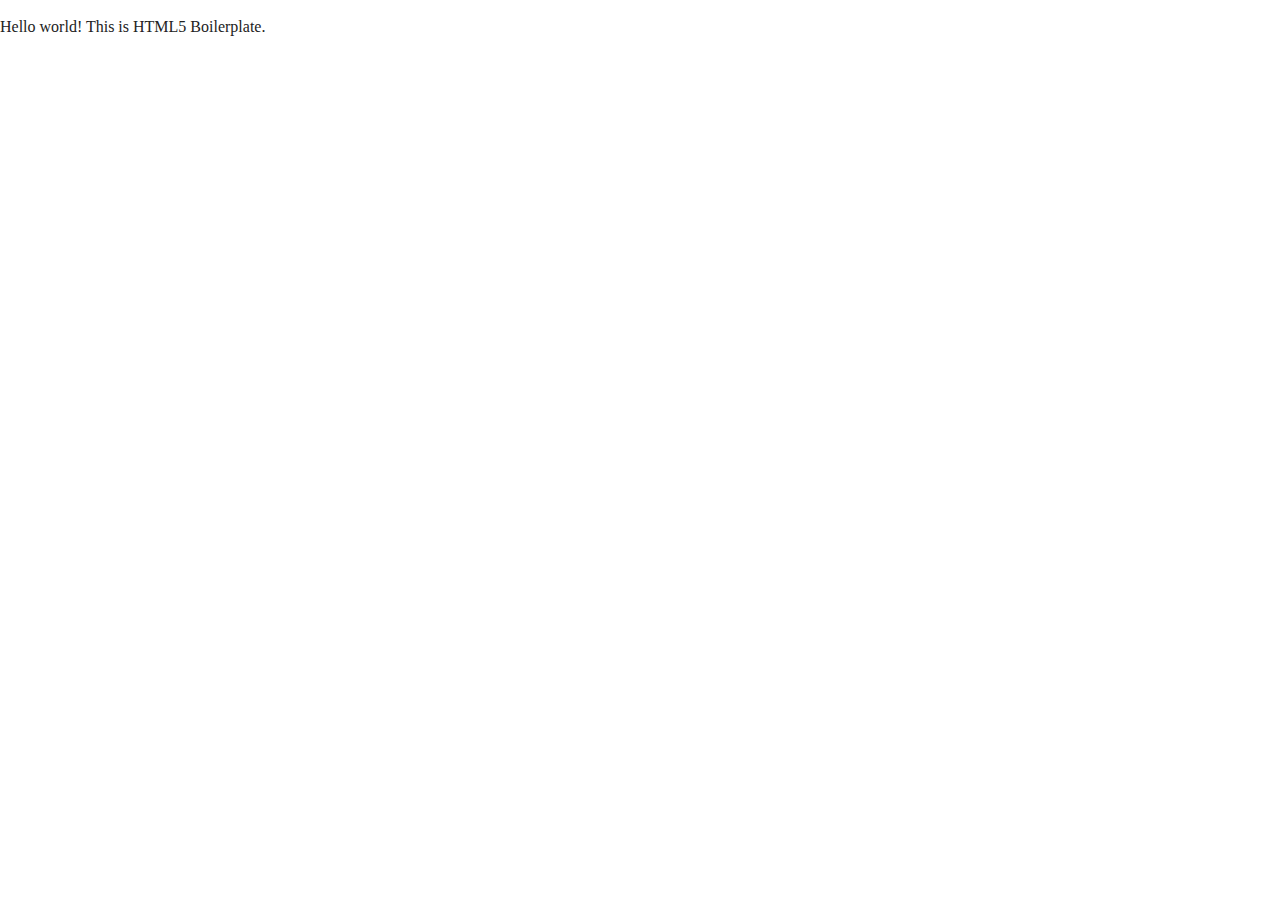
==== about/index.html @ c24a7134 "faq and about html" ====
<!doctype html>
<html class="no-js" lang="">

<head>
  <meta charset="utf-8">
  <meta http-equiv="x-ua-compatible" content="ie=edge">
  <title></title>
  <meta name="description" content="">
  <meta name="viewport" content="width=device-width, initial-scale=1, shrink-to-fit=no">

  <link rel="manifest" href="../site.webmanifest">
  <link rel="apple-touch-icon" href="../icon.png">
  <!-- Place favicon.ico in the root directory -->

  <link rel="stylesheet" href="../css/normalize.css">
  <link rel="stylesheet" href="../css/main.css">
</head>

<body>
  <!--[if lte IE 9]>
    <p class="browserupgrade">You are using an <strong>outdated</strong> browser. Please <a href="https://browsehappy.com/">upgrade your browser</a> to improve your experience and security.</p>
  <![endif]-->

  <!-- Add your site or application content here -->
  <p>Hello world! This is HTML5 Boilerplate.</p>
  <script src="../js/vendor/modernizr-3.6.0.min.js"></script>
  <script src="https://code.jquery.com/jquery-3.3.1.min.js" integrity="sha256-FgpCb/KJQlLNfOu91ta32o/NMZxltwRo8QtmkMRdAu8=" crossorigin="anonymous"></script>
  <script>window.jQuery || document.write('<script src="../js/vendor/jquery-3.3.1.min.js"><\/script>')</script>
  <script src="../js/plugins.js"></script>
  <script src="../js/main.js"></script>

  <!-- Google Analytics: change UA-XXXXX-Y to be your site's ID. -->
  <script>
    window.ga = function () { ga.q.push(arguments) }; ga.q = []; ga.l = +new Date;
    ga('create', 'UA-XXXXX-Y', 'auto'); ga('send', 'pageview')
  </script>
  <script src="https://www.google-analytics.com/analytics.js" async defer></script>
</body>

</html>
---- css/main.css ----
/*! HTML5 Boilerplate v6.1.0 | MIT License | https://html5boilerplate.com/ */

/*
 * What follows is the result of much research on cross-browser styling.
 * Credit left inline and big thanks to Nicolas Gallagher, Jonathan Neal,
 * Kroc Camen, and the H5BP dev community and team.
 */

/* ==========================================================================
   Base styles: opinionated defaults
   ========================================================================== */

html {
    color: #222;
    font-size: 1em;
    line-height: 1.4;
}

/*
 * Remove text-shadow in selection highlight:
 * https://twitter.com/miketaylr/status/12228805301
 *
 * Vendor-prefixed and regular ::selection selectors cannot be combined:
 * https://stackoverflow.com/a/16982510/7133471
 *
 * Customize the background color to match your design.
 */

::-moz-selection {
    background: #b3d4fc;
    text-shadow: none;
}

::selection {
    background: #b3d4fc;
    text-shadow: none;
}

/*
 * A better looking default horizontal rule
 */

hr {
    display: block;
    height: 1px;
    border: 0;
    border-top: 1px solid #ccc;
    margin: 1em 0;
    padding: 0;
}

/*
 * Remove the gap between audio, canvas, iframes,
 * images, videos and the bottom of their containers:
 * https://github.com/h5bp/html5-boilerplate/issues/440
 */

audio,
canvas,
iframe,
img,
svg,
video {
    vertical-align: middle;
}

/*
 * Remove default fieldset styles.
 */

fieldset {
    border: 0;
    margin: 0;
    padding: 0;
}

/*
 * Allow only vertical resizing of textareas.
 */

textarea {
    resize: vertical;
}

/* ==========================================================================
   Browser Upgrade Prompt
   ========================================================================== */

.browserupgrade {
    margin: 0.2em 0;
    background: #ccc;
    color: #000;
    padding: 0.2em 0;
}

/* ==========================================================================
   Author's custom styles
   ========================================================================== */

















/* ==========================================================================
   Helper classes
   ========================================================================== */

/*
 * Hide visually and from screen readers
 */

.hidden {
    display: none !important;
}

/*
 * Hide only visually, but have it available for screen readers:
 * https://snook.ca/archives/html_and_css/hiding-content-for-accessibility
 *
 * 1. For long content, line feeds are not interpreted as spaces and small width
 *    causes content to wrap 1 word per line:
 *    https://medium.com/@jessebeach/beware-smushed-off-screen-accessible-text-5952a4c2cbfe
 */

.visuallyhidden {
    border: 0;
    clip: rect(0 0 0 0);
    height: 1px;
    margin: -1px;
    overflow: hidden;
    padding: 0;
    position: absolute;
    width: 1px;
    white-space: nowrap; /* 1 */
}

/*
 * Extends the .visuallyhidden class to allow the element
 * to be focusable when navigated to via the keyboard:
 * https://www.drupal.org/node/897638
 */

.visuallyhidden.focusable:active,
.visuallyhidden.focusable:focus {
    clip: auto;
    height: auto;
    margin: 0;
    overflow: visible;
    position: static;
    width: auto;
    white-space: inherit;
}

/*
 * Hide visually and from screen readers, but maintain layout
 */

.invisible {
    visibility: hidden;
}

/*
 * Clearfix: contain floats
 *
 * For modern browsers
 * 1. The space content is one way to avoid an Opera bug when the
 *    `contenteditable` attribute is included anywhere else in the document.
 *    Otherwise it causes space to appear at the top and bottom of elements
 *    that receive the `clearfix` class.
 * 2. The use of `table` rather than `block` is only necessary if using
 *    `:before` to contain the top-margins of child elements.
 */

.clearfix:before,
.clearfix:after {
    content: " "; /* 1 */
    display: table; /* 2 */
}

.clearfix:after {
    clear: both;
}

/* ==========================================================================
   EXAMPLE Media Queries for Responsive Design.
   These examples override the primary ('mobile first') styles.
   Modify as content requires.
   ========================================================================== */

@media only screen and (min-width: 35em) {
    /* Style adjustments for viewports that meet the condition */
}

@media print,
       (-webkit-min-device-pixel-ratio: 1.25),
       (min-resolution: 1.25dppx),
       (min-resolution: 120dpi) {
    /* Style adjustments for high resolution devices */
}

/* ==========================================================================
   Print styles.
   Inlined to avoid the additional HTTP request:
   https://www.phpied.com/delay-loading-your-print-css/
   ========================================================================== */

@media print {
    *,
    *:before,
    *:after {
        background: transparent !important;
        color: #000 !important; /* Black prints faster */
        -webkit-box-shadow: none !important;
        box-shadow: none !important;
        text-shadow: none !important;
    }

    a,
    a:visited {
        text-decoration: underline;
    }

    a[href]:after {
        content: " (" attr(href) ")";
    }

    abbr[title]:after {
        content: " (" attr(title) ")";
    }

    /*
     * Don't show links that are fragment identifiers,
     * or use the `javascript:` pseudo protocol
     */

    a[href^="#"]:after,
    a[href^="javascript:"]:after {
        content: "";
    }

    pre {
        white-space: pre-wrap !important;
    }
    pre,
    blockquote {
        border: 1px solid #999;
        page-break-inside: avoid;
    }

    /*
     * Printing Tables:
     * http://css-discuss.incutio.com/wiki/Printing_Tables
     */

    thead {
        display: table-header-group;
    }

    tr,
    img {
        page-break-inside: avoid;
    }

    p,
    h2,
    h3 {
        orphans: 3;
        widows: 3;
    }

    h2,
    h3 {
        page-break-after: avoid;
    }
}
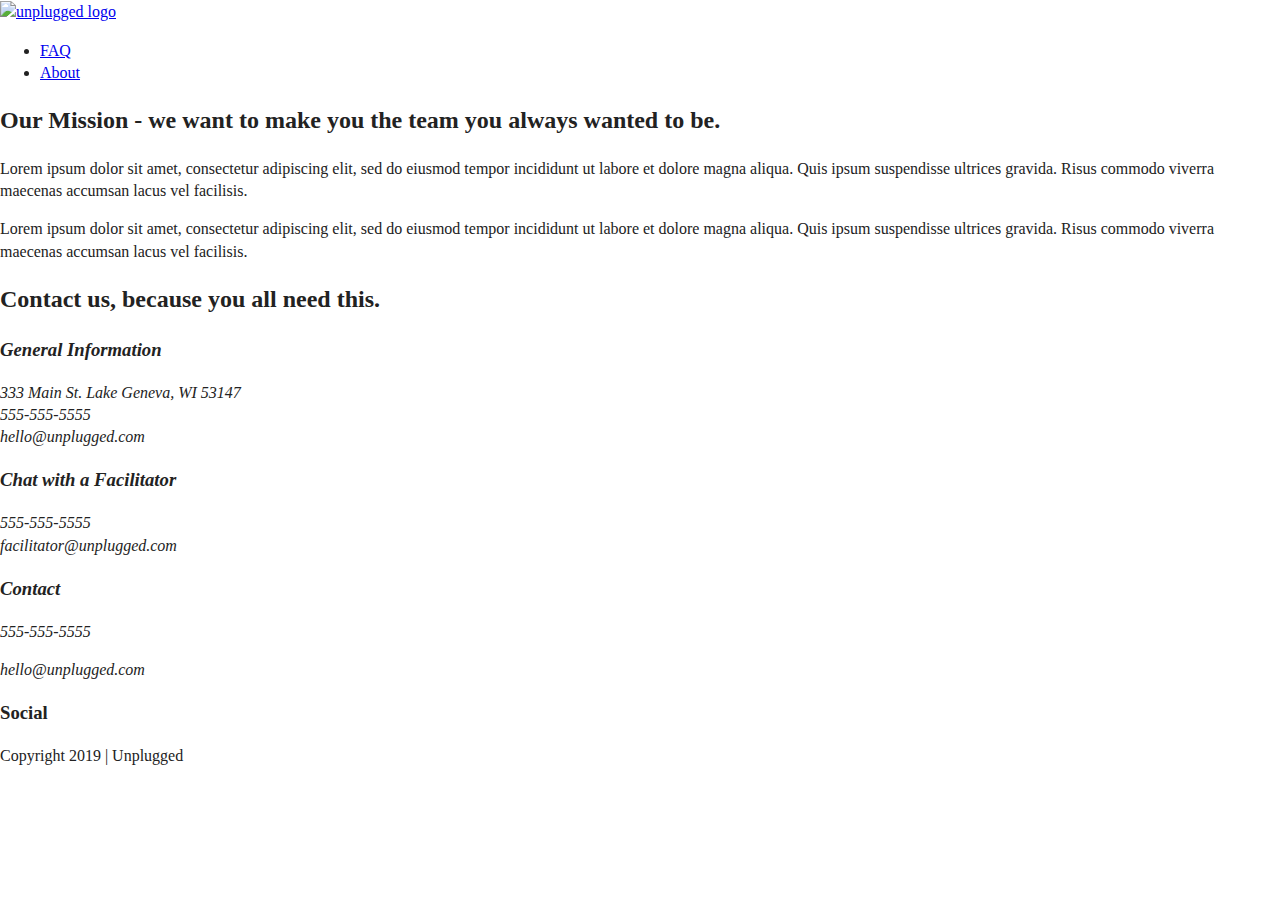
==== commit b5b81991: "html code" ====
--- a/about/index.html
+++ b/about/index.html
@@ -4,7 +4,7 @@
 <head>
   <meta charset="utf-8">
   <meta http-equiv="x-ua-compatible" content="ie=edge">
-  <title></title>
+  <title>About Us</title>
   <meta name="description" content="">
   <meta name="viewport" content="width=device-width, initial-scale=1, shrink-to-fit=no">
 
@@ -22,7 +22,87 @@
   <![endif]-->
 
   <!-- Add your site or application content here -->
-  <p>Hello world! This is HTML5 Boilerplate.</p>
+  <header>
+    <div class="content-wrapper">
+      <a href="#"><img src="" alt="unplugged logo"></a>
+      <div class="header-divider">
+      </div>
+      <nav>
+        <ul>
+        <li><a href="../faq/index.html" target="_blank">FAQ</a></li>
+        <li><a href="../about/index.html" target="_blank">About</a></li>
+      </ul>
+      </nav>
+    </div>
+  </header>
+
+  <main>
+    <section class="mission">
+      <div class="content-wrapper">
+        <div class="mission-content">
+          <h2>Our Mission - we want to make you the team you always wanted to be.</h2>
+          <p>
+            Lorem ipsum dolor sit amet, consectetur adipiscing elit, sed do eiusmod tempor incididunt ut labore et
+            dolore magna aliqua. Quis ipsum suspendisse ultrices gravida. Risus commodo viverra maecenas accumsan lacus
+            vel facilisis.
+          </p>
+          <p>
+            Lorem ipsum dolor sit amet, consectetur adipiscing elit, sed do eiusmod tempor incididunt ut labore et
+            dolore magna aliqua. Quis ipsum suspendisse ultrices gravida. Risus commodo viverra maecenas accumsan lacus
+            vel facilisis.
+          </p>
+        </div>
+      </div>
+    </section>
+
+    <section class="map">
+      <figure>
+      </figure>
+    </section>
+
+    <section class="contact-section">
+      <div class="content-wrapper">
+        <h2>Contact us, because you all need this.</h2>
+        <address class="contact-content">
+        <div>
+          <h3>General Information</h3>
+          <p>333 Main St. Lake Geneva, WI 53147 <br>
+            555-555-5555 <br>
+            hello@unplugged.com</p>
+        </div>
+        <div>
+          <h3>Chat with a Facilitator</h3>
+          <p>555-555-5555 <br>
+            facilitator@unplugged.com</p>
+        </div>
+      </address>
+      </div>
+    </section>
+
+  </main>
+
+  <footer>
+    <div class="content-wrapper">
+      <div class="footer-content">
+        <address class="contact">
+          <h3>Contact</h3>
+          <p>555-555-5555</p>
+          <p>hello@unplugged.com</p>
+        </address>
+        <div class="social">
+          <h3>Social</h3>
+          <div class="social-icons">
+            <p><a href="https://www.facebook.com" target="_blank"></a></p>
+            <p><a href="https://www.instagram.com" target="_blank"></a></p>
+            <p><a href="https://www.twitter.com" target="_blank"></a></p>
+          </div>
+        </div>
+      </div>
+    </div>
+    <div class="copyright">
+      <p>Copyright 2019 | Unplugged</p>
+    </div>
+  </footer>
   <script src="../js/vendor/modernizr-3.6.0.min.js"></script>
   <script src="https://code.jquery.com/jquery-3.3.1.min.js" integrity="sha256-FgpCb/KJQlLNfOu91ta32o/NMZxltwRo8QtmkMRdAu8=" crossorigin="anonymous"></script>
   <script>window.jQuery || document.write('<script src="../js/vendor/jquery-3.3.1.min.js"><\/script>')</script>
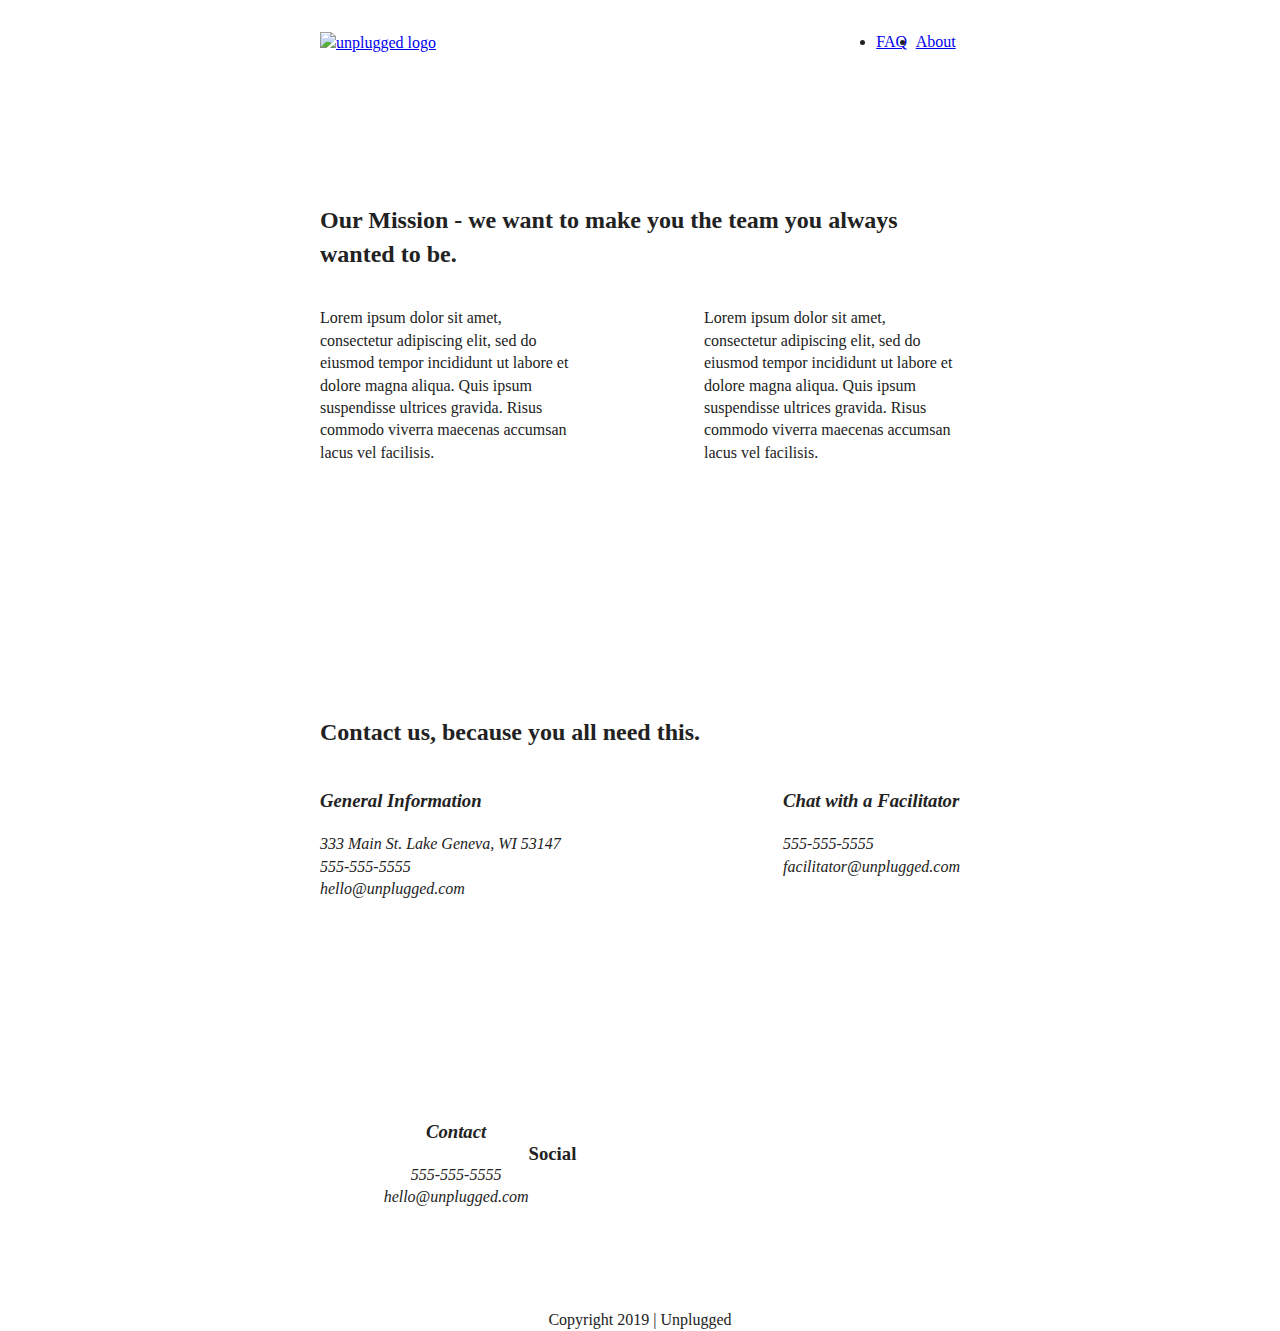
==== commit 069d2b12: "tablet css" ====
--- a/about/index.html
+++ b/about/index.html
@@ -39,8 +39,8 @@
   <main>
     <section class="mission">
       <div class="content-wrapper">
-        <div class="mission-content">
           <h2>Our Mission - we want to make you the team you always wanted to be.</h2>
+          <div class="mission-content">
           <p>
             Lorem ipsum dolor sit amet, consectetur adipiscing elit, sed do eiusmod tempor incididunt ut labore et
             dolore magna aliqua. Quis ipsum suspendisse ultrices gravida. Risus commodo viverra maecenas accumsan lacus
--- a/css/main.css
+++ b/css/main.css
@@ -96,21 +96,207 @@
 /* ==========================================================================
    Author's custom styles
    ========================================================================== */
-
-
-
-
-
-
-
-
-
-
-
-
-
-
-
+.content-wrapper {
+  width: 90%;
+  margin: 50px 0;
+}
+/*****Base Header and Footer****/
+
+header, footer {
+  display: flex;
+  justify-content: center;
+  align-items: center;
+  flex-flow: row wrap;
+}
+
+header {
+  padding: 15px 0;
+}
+
+header .content-wrapper {
+  display: flex;
+  justify-content: center;
+  align-items: center;
+  flex-flow: row wrap;
+  margin:0;
+}
+
+header img {
+  width: 60%;
+}
+
+header .header-divider {
+  width: 100%;
+  height: 1px;
+  margin: 10px 0 20px 0;
+}
+
+header nav {
+  display: flex;
+  justify-content: space-around;
+  align-items: center;
+  flex-flow: row wrap;
+  width: 60%;
+}
+
+header nav ul  {
+  display: flex;
+  justify-content: space-around;
+  width: 100px;
+}
+
+header nav ul li {
+  text-decoration: none;
+}
+
+footer {
+  flex-direction: column;
+}
+
+footer .content-wrapper {
+  width: 55%;
+  margin: 50px 0;
+}
+
+footer p {
+  margin: 0;
+}
+
+footer .footer-content {
+  display: flex;
+  justify-content: center;
+  align-items: center;
+  flex-flow: row wrap;
+  text-align: center;
+  width: 50%;
+}
+
+footer .social {
+  display: flex;
+  justify-content: center;
+  align-items: center;
+  flex-flow: row wrap;
+}
+
+footer .social-icons {
+  display: flex;
+  justify-content: center;
+  align-items: center;
+}
+
+footer .copyright {
+  display: flex;
+  justify-content: center;
+  align-items: center;
+  flex-flow: row wrap;
+  width: 100%;
+}
+
+/******Landing Page******/
+
+
+.hero-area {
+  display: flex;
+  justify-content: center;
+  flex-flow: row wrap;
+}
+
+
+aside {
+  display: flex;
+  justify-content: center;
+  align-items: center;
+  flex-flow: row wrap;
+}
+
+.features {
+  display: flex;
+  justify-content: center;
+  flex-flow: row wrap;
+}
+
+.features h2 {
+  margin-bottom: 60px;
+}
+
+.features .features-items {
+  display: flex;
+  justify-content: center;
+  align-items: center;
+  flex-flow: row wrap;
+}
+
+.features p {
+  margin:0;
+}
+
+.features article {
+  width: 55%;
+  margin: 30px 0;
+}
+
+.reviews {
+  display: flex;
+  justify-content: center;
+  flex-flow:row wrap;
+}
+
+.reviews h2 {
+  margin-bottom: 40px;
+}
+
+.reviews h3 {
+  width: 55%;
+  margin: 20px  0;
+}
+
+/******About Page******/
+
+
+
+.mission {
+  display: flex;
+  justify-content: center;
+  align-items: center;
+  flex-flow: row wrap;
+}
+
+.contact-section {
+  display: flex;
+  justify-content: center;
+  align-items: center;
+  flex-flow: row wrap;
+}
+
+.contact-content p {
+  margin: 0;
+}
+
+
+/******FAQ******/
+
+.faq-section {
+  display: flex;
+  justify-content: center;
+  align-items: center;
+  flex-flow: row wrap;
+}
+
+.faq-section .content-wrapper {
+  margin: 50px 0 0 0;
+  display:flex;
+  justify-content: center;
+  align-items: center;
+  flex-flow: row wrap;
+}
+
+.faq-section h2 {
+  margin-bottom: 40px;
+}
+
+.faq-content {
+  margin-bottom: 50px;
+}
 
 
 /* ==========================================================================
@@ -198,6 +384,133 @@
    These examples override the primary ('mobile first') styles.
    Modify as content requires.
    ========================================================================== */
+@media only screen and (min-width: 768px) {
+  /*****Tablet Styles*****/
+
+  .content-wrapper {
+    max-width: 640px;
+    margin: 100px 0;
+  }
+
+  header {
+    justify-content: space-around;
+  }
+
+  header .content-wrapper {
+    justify-content: space-between;
+    width: 100%;
+  }
+
+  header nav {
+    width: 20%;
+  }
+
+  header nav ul li {
+    justify-content: space-between;
+  }
+
+  .header-divider {
+    display: none;
+  }
+
+  aside .content-wrapper {
+    margin: 50px 0;
+    display:flex;
+    justify-content: space-around;
+    align-items: center;
+    flex-flow: row wrap;
+  }
+
+  aside .content-wrapper .form-description,
+  aside .content-wrapper .form {
+    width: 35%;
+    margin: 0;
+  }
+
+  .features article {
+    display: flex;
+    justify-content: center;
+    align-items:center;
+    flex-flow: column wrap;
+    flex-basis: 50%;
+  }
+
+  .features .features-item-description {
+    width: 50%;
+  }
+
+.reviews article {
+  display: flex;
+  justify-content: space-around;
+  flex-flow: row wrap;
+}
+
+.reviews article div {
+  width:49%;
+}
+
+footer .content-wrapper {
+  width: 65%;
+  margin: 100px 0;
+}
+
+.footer-content {
+  display: flex;
+  justify-content: space-between;
+  align-items: center;
+}
+
+footer .contact {
+  margin-bottom: 0;
+}
+
+/*========================================================================
+About page
+====================================================================*/
+
+.mission-content  {
+  display: flex;
+  justify-content: space-between;
+  align-items: center;
+}
+
+.mission-content p {
+  width: 40%;
+}
+
+.contact-section .content-wrapper h2{
+  width: 80%;
+}
+
+.contact-content {
+  display: flex;
+  justify-content: space-between;
+  align-items: flex-start;
+}
+
+/*===============================================================
+FAQ Page
+===================================================================*/
+
+.faq-section .content-wrapper {
+  justify-content: space-between;
+}
+.faq-content {
+  flex-basis: 40%;
+}
+
+.faq-section h2 {
+  width:100%;
+}
+
+
+
+}
+
+@media only screen and (min-width: 1200px) {
+  /*****Desktop Styles*****/
+
+}
 
 @media only screen and (min-width: 35em) {
     /* Style adjustments for viewports that meet the condition */
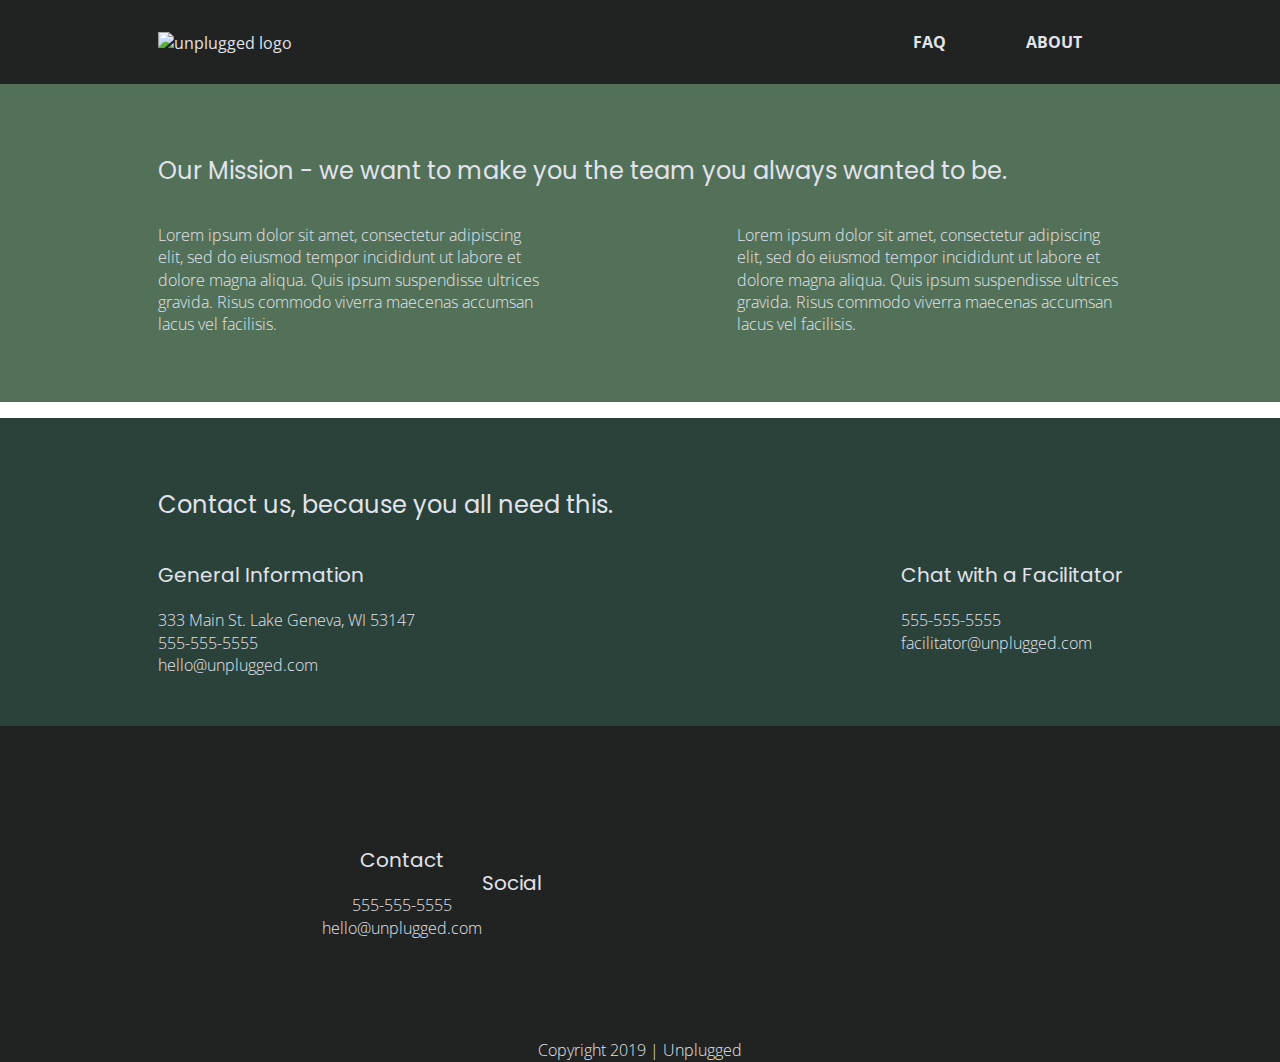
==== commit edb1c262: "css styles and jpgs for site" ====
--- a/about/index.html
+++ b/about/index.html
@@ -7,6 +7,8 @@
   <title>About Us</title>
   <meta name="description" content="">
   <meta name="viewport" content="width=device-width, initial-scale=1, shrink-to-fit=no">
+  <!-- Google Fonts -->
+  <link href="https://fonts.googleapis.com/css?family=Open+Sans:400,700|Poppins:500,700" rel="stylesheet">
 
   <link rel="manifest" href="../site.webmanifest">
   <link rel="apple-touch-icon" href="../icon.png">
--- a/css/main.css
+++ b/css/main.css
@@ -96,6 +96,102 @@
 /* ==========================================================================
    Author's custom styles
    ========================================================================== */
+
+   /* General Styles */
+
+html {
+  font-size: 16px;
+}
+
+body {
+  font-family: 'Open Sans', sans-serif;
+  font-size: 1em;
+
+}
+
+ul,
+ol {
+  font-weight: bold;
+  list-style: none;
+  text-transform: uppercase;
+
+
+}
+
+a {
+  color: #e2e3ed;
+  text-decoration: none;
+}
+
+h1 {
+  color: #e2e3ed;
+  font-family: 'Poppins', sans-serif;
+  font-size: 2.5em;
+  font-weight: normal;
+}
+
+
+h2 {
+  color: #e2e3ed;
+  font-family: 'Poppins', sans-serif;
+  font-size: 1.5em;
+  font-weight: normal;
+}
+
+h3,
+h4 {
+  color: #e2e3ed;
+  font-family: 'Poppins', sans-serif;
+  font-size: 1.25em;
+  font-weight: normal;
+}
+
+p {
+  color: #e2e3ed;
+  font-weight: lighter;
+
+
+}
+
+img {
+
+}
+
+figure {
+
+}
+
+address {
+  font-style: normal;
+
+}
+
+aside .form {
+  margin-top: 30px;
+}
+
+input[type=text] {
+  box-sizing: border-box;
+  width: 100%;
+  color: #2a423a;
+  font-style: italic;
+}
+
+input[type=button] {
+  width: 100%;
+  padding: 20px 0;
+  margin-top: 20px;
+  background-color: #2a423a;
+  font-family: 'Poppins', Helvetica, Arial, sans-serif;
+  font-weight: 500;
+  font-size: 1.125em;
+  color: #e2e3ed;
+  border: none;
+  text-align: center;
+  text-transform: uppercase;
+}
+
+
 .content-wrapper {
   width: 90%;
   margin: 50px 0;
@@ -107,6 +203,7 @@
   justify-content: center;
   align-items: center;
   flex-flow: row wrap;
+  background-color: #202322;
 }
 
 header {
@@ -126,6 +223,7 @@
 }
 
 header .header-divider {
+  color: #e2e3ed;
   width: 100%;
   height: 1px;
   margin: 10px 0 20px 0;
@@ -142,12 +240,9 @@
 header nav ul  {
   display: flex;
   justify-content: space-around;
-  width: 100px;
-}
-
-header nav ul li {
-  text-decoration: none;
-}
+  width: 100%;
+}
+
 
 footer {
   flex-direction: column;
@@ -207,6 +302,7 @@
   justify-content: center;
   align-items: center;
   flex-flow: row wrap;
+  background-color: #527158;
 }
 
 .features {
@@ -239,6 +335,7 @@
   display: flex;
   justify-content: center;
   flex-flow:row wrap;
+  background-color: #2a423a;
 }
 
 .reviews h2 {
@@ -253,12 +350,12 @@
 /******About Page******/
 
 
-
 .mission {
   display: flex;
   justify-content: center;
   align-items: center;
   flex-flow: row wrap;
+  background-color: #527158;
 }
 
 .contact-section {
@@ -266,6 +363,7 @@
   justify-content: center;
   align-items: center;
   flex-flow: row wrap;
+  background-color: #2a423a;
 }
 
 .contact-content p {
@@ -280,6 +378,7 @@
   justify-content: center;
   align-items: center;
   flex-flow: row wrap;
+  background-color: #527158;
 }
 
 .faq-section .content-wrapper {
@@ -402,7 +501,7 @@
   }
 
   header nav {
-    width: 20%;
+    width: 30%;
   }
 
   header nav ul li {
@@ -412,6 +511,11 @@
   .header-divider {
     display: none;
   }
+
+  .hero-area h1 {
+    width: 80%;
+  }
+
 
   aside .content-wrapper {
     margin: 50px 0;
@@ -495,6 +599,7 @@
 .faq-section .content-wrapper {
   justify-content: space-between;
 }
+
 .faq-content {
   flex-basis: 40%;
 }
@@ -503,12 +608,28 @@
   width:100%;
 }
 
-
-
 }
 
 @media only screen and (min-width: 1200px) {
   /*****Desktop Styles*****/
+
+.content-wrapper {
+  max-width: 965px;
+  margin: 50px 0;
+}
+
+header .content-wrapper {
+  width: 100%;
+}
+
+.hero-area h1 {
+  width: 80%;
+}
+
+.features article {
+  flex-basis: 30%;
+}
+
 
 }
 
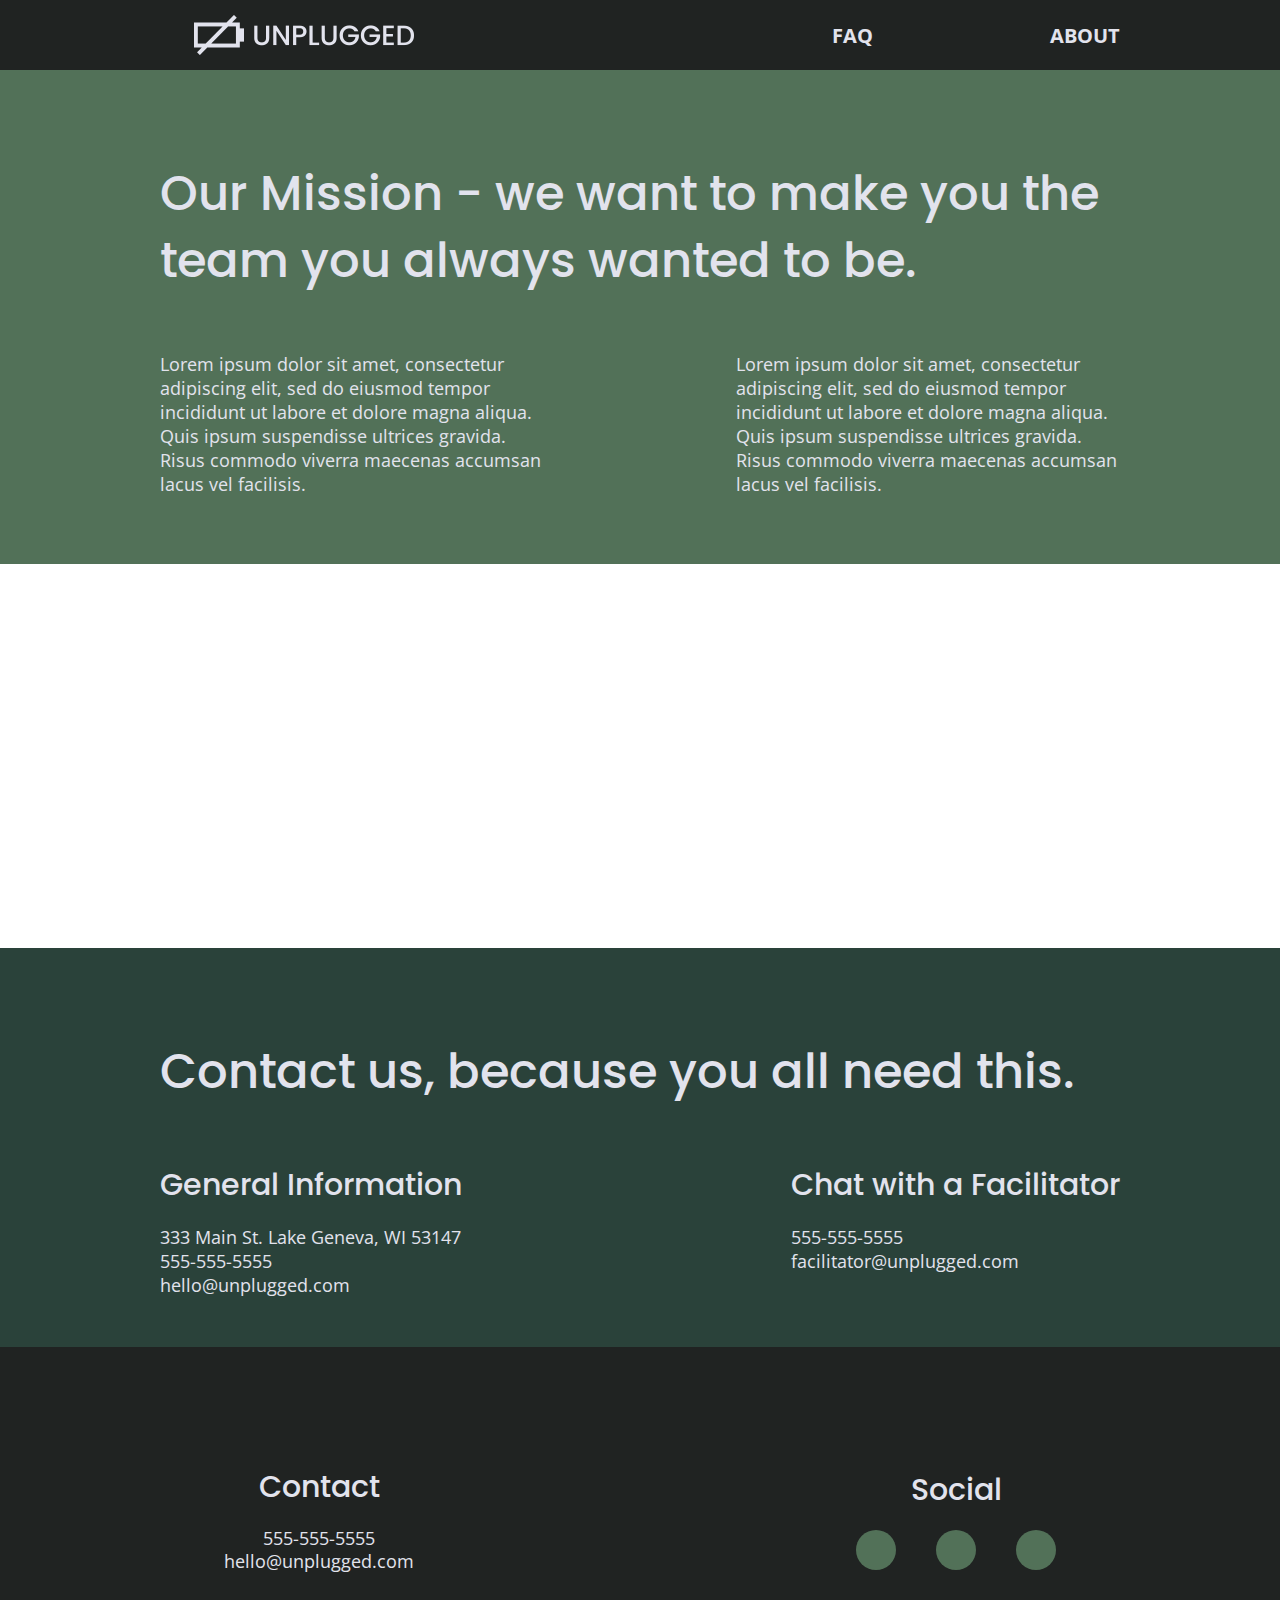
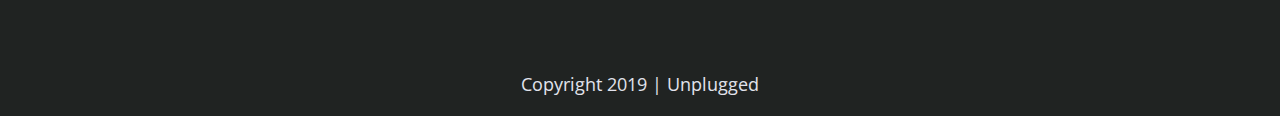
==== commit 5388e322: "responsive images" ====
--- a/about/index.html
+++ b/about/index.html
@@ -9,6 +9,9 @@
   <meta name="viewport" content="width=device-width, initial-scale=1, shrink-to-fit=no">
   <!-- Google Fonts -->
   <link href="https://fonts.googleapis.com/css?family=Open+Sans:400,700|Poppins:500,700" rel="stylesheet">
+  <!---Font Awesome--->
+  <link rel="stylesheet" href="https://use.fontawesome.com/releases/v5.8.2/css/all.css" integrity="sha384-oS3vJWv+0UjzBfQzYUhtDYW+Pj2yciDJxpsK1OYPAYjqT085Qq/1cq5FLXAZQ7Ay" crossorigin="anonymous">
+
 
   <link rel="manifest" href="../site.webmanifest">
   <link rel="apple-touch-icon" href="../icon.png">
@@ -26,7 +29,9 @@
   <!-- Add your site or application content here -->
   <header>
     <div class="content-wrapper">
-      <a href="#"><img src="" alt="unplugged logo"></a>
+      <figure>
+      <a href="#"><img src="../img/unplugged-logo.png" alt="unplugged logo"></a>
+    </figure>
       <div class="header-divider">
       </div>
       <nav>
@@ -59,6 +64,7 @@
 
     <section class="map">
       <figure>
+        <iframe src="https://www.google.com/maps/embed?pb=!1m18!1m12!1m3!1d404269.9183047401!2d-97.72388463006358!3d37.66427756555407!2m3!1f0!2f0!3f0!3m2!1i1024!2i768!4f13.1!3m3!1m2!1s0x87badb6ad27f182d%3A0x9396d5bf74d33d3e!2sWichita%2C+KS!5e0!3m2!1sen!2sus!4v1557351618398!5m2!1sen!2sus" width="600" height="450" frameborder="0" style="border:0" allowfullscreen></iframe>
       </figure>
     </section>
 
@@ -94,9 +100,12 @@
         <div class="social">
           <h3>Social</h3>
           <div class="social-icons">
-            <p><a href="https://www.facebook.com" target="_blank"></a></p>
-            <p><a href="https://www.instagram.com" target="_blank"></a></p>
-            <p><a href="https://www.twitter.com" target="_blank"></a></p>
+            <p><a href="https://www.facebook.com" target="_blank">
+            <i class="fab fa-facebook"></i></a></p>
+            <p><a href="https://www.instagram.com" target="_blank">
+            <i class="fab fa-instagram"></i></a></p>
+            <p><a href="https://www.twitter.com" target="_blank">
+            <i class="fab fa-twitter"></i></a></p>
           </div>
         </div>
       </div>
--- a/css/main.css
+++ b/css/main.css
@@ -104,16 +104,19 @@
 }
 
 body {
+  color: #e2e3ed;
   font-family: 'Open Sans', sans-serif;
   font-size: 1em;
-
-}
+  text-align: left;
+
+}
+
 
 ul,
 ol {
-  font-weight: bold;
   list-style: none;
-  text-transform: uppercase;
+  margin: 0;
+  padding: 0;
 
 
 }
@@ -123,47 +126,179 @@
   text-decoration: none;
 }
 
-h1 {
-  color: #e2e3ed;
+
+
+h2 {
   font-family: 'Poppins', sans-serif;
-  font-size: 2.5em;
-  font-weight: normal;
-}
-
-
-h2 {
-  color: #e2e3ed;
-  font-family: 'Poppins', sans-serif;
-  font-size: 1.5em;
-  font-weight: normal;
+  font-size: 1.875em;
+  font-weight: 500;
 }
 
 h3,
 h4 {
-  color: #e2e3ed;
   font-family: 'Poppins', sans-serif;
-  font-size: 1.25em;
-  font-weight: normal;
+  font-size: 1.125em;
+  font-weight: 500;
+  margin: 20px 0;
 }
 
 p {
-  color: #e2e3ed;
-  font-weight: lighter;
+  font-size: .875em;
+  line-height: 1.285;
 
 
 }
 
 img {
+  width: 100%;
 
 }
 
 figure {
+  margin: 0;
 
 }
 
 address {
   font-style: normal;
 
+}
+
+
+
+.content-wrapper {
+  width: 90%;
+  margin: 50px 0;
+}
+/*****Base Header and Footer****/
+
+header, footer {
+  display: flex;
+  justify-content: center;
+  align-items: center;
+  flex-flow: row wrap;
+  background-color: #202322;
+}
+
+header {
+  padding: 15px 0;
+}
+
+header .content-wrapper {
+  display: flex;
+  justify-content: center;
+  align-items: center;
+  flex-flow: row wrap;
+  margin:0;
+}
+
+header figure {
+  display: flex;
+  justify-content: center;
+  align-items: center;
+  flex-flow: row wrap;
+  width: 70%;
+}
+
+.header-divider {
+  color: #3a3a3a;
+  width: 100%;
+  height: 1px;
+  margin: 10px 0 20px 0;
+}
+
+header nav {
+  font-size: 1.125em;
+  font-weight: 700;
+  text-transform: uppercase;
+  display: flex;
+  justify-content: space-around;
+  align-items: center;
+  flex-flow: row wrap;
+  width: 60%;
+}
+
+header nav ul  {
+  display: flex;
+  justify-content: space-around;
+  width: 100%;
+}
+
+header nav ul li {
+  font-size: 1.125em;
+}
+
+
+
+footer {
+  flex-direction: column;
+  text-align: center;
+}
+
+footer .content-wrapper {
+  width: 55%;
+  margin: 50px 0;
+}
+
+footer p {
+  margin: 0;
+}
+
+footer .contact {
+  margin-bottom: 50px;
+}
+
+
+footer .social-icons {
+  display: flex;
+  justify-content: space-around;
+  align-items: center;
+}
+
+footer .social-icons p {
+  background-color: #527158;
+  border-radius: 50%;
+  width: 40px;
+  height: 40px;
+  display:flex;
+  justify-content: center;
+  align-items: center;
+}
+
+footer .social-icons p i {
+  font-size: 1.3em;
+}
+
+footer .copyright {
+  width: 100%;
+  margin-bottom: 20px;
+}
+
+/******Landing Page******/
+
+
+.hero-area {
+  display: flex;
+  justify-content: center;
+  flex-flow: row wrap;
+  background: url('../img/hero-img.jpg');
+  background-size: cover;
+  background-position: center;
+  min-height: 500px;
+
+}
+
+.hero-area h1 {
+  font-size: 2.25em;
+}
+
+
+aside {
+  display: flex;
+  justify-content: center;
+  align-items: center;
+  flex-flow: row wrap;
+  background-color: #527158;
 }
 
 aside .form {
@@ -191,124 +326,18 @@
   text-transform: uppercase;
 }
 
-
-.content-wrapper {
-  width: 90%;
-  margin: 50px 0;
-}
-/*****Base Header and Footer****/
-
-header, footer {
-  display: flex;
-  justify-content: center;
-  align-items: center;
-  flex-flow: row wrap;
-  background-color: #202322;
-}
-
-header {
-  padding: 15px 0;
-}
-
-header .content-wrapper {
-  display: flex;
-  justify-content: center;
-  align-items: center;
-  flex-flow: row wrap;
-  margin:0;
-}
-
-header img {
-  width: 60%;
-}
-
-header .header-divider {
-  color: #e2e3ed;
-  width: 100%;
-  height: 1px;
-  margin: 10px 0 20px 0;
-}
-
-header nav {
-  display: flex;
-  justify-content: space-around;
-  align-items: center;
-  flex-flow: row wrap;
-  width: 60%;
-}
-
-header nav ul  {
-  display: flex;
-  justify-content: space-around;
-  width: 100%;
-}
-
-
-footer {
-  flex-direction: column;
-}
-
-footer .content-wrapper {
-  width: 55%;
-  margin: 50px 0;
-}
-
-footer p {
-  margin: 0;
-}
-
-footer .footer-content {
-  display: flex;
-  justify-content: center;
-  align-items: center;
-  flex-flow: row wrap;
-  text-align: center;
-  width: 50%;
-}
-
-footer .social {
-  display: flex;
-  justify-content: center;
-  align-items: center;
-  flex-flow: row wrap;
-}
-
-footer .social-icons {
-  display: flex;
-  justify-content: center;
-  align-items: center;
-}
-
-footer .copyright {
-  display: flex;
-  justify-content: center;
-  align-items: center;
-  flex-flow: row wrap;
-  width: 100%;
-}
-
-/******Landing Page******/
-
-
-.hero-area {
-  display: flex;
-  justify-content: center;
-  flex-flow: row wrap;
-}
-
-
-aside {
-  display: flex;
-  justify-content: center;
-  align-items: center;
-  flex-flow: row wrap;
-  background-color: #527158;
-}
+.features i {
+  font-size: 3.75em;
+  margin-bottom: 40px;
+}
+
 
 .features {
   display: flex;
   justify-content: center;
   flex-flow: row wrap;
+  background: url('../img/features-img.jpg') center no-repeat #333;
+  background-size: cover;
 }
 
 .features h2 {
@@ -318,11 +347,12 @@
 .features .features-items {
   display: flex;
   justify-content: center;
-  align-items: center;
+  align-items: flex-start;
   flex-flow: row wrap;
 }
 
 .features p {
+  text-align: center;
   margin:0;
 }
 
@@ -338,8 +368,10 @@
   background-color: #2a423a;
 }
 
+
 .reviews h2 {
   margin-bottom: 40px;
+  line-height: 1;
 }
 
 .reviews h3 {
@@ -358,6 +390,23 @@
   background-color: #527158;
 }
 
+
+.map figure {
+    width: 100%;
+    height: 0;
+    padding-bottom: 80%;
+    overflow: hidden;
+    position: relative;
+}
+
+.map iframe {
+    width: 100%;
+    height: 100%;
+    position: absolute;
+    top: 0;
+    left: 0;
+}
+
 .contact-section {
   display: flex;
   justify-content: center;
@@ -376,7 +425,7 @@
 .faq-section {
   display: flex;
   justify-content: center;
-  align-items: center;
+  align-items: flex-start;
   flex-flow: row wrap;
   background-color: #527158;
 }
@@ -385,7 +434,7 @@
   margin: 50px 0 0 0;
   display:flex;
   justify-content: center;
-  align-items: center;
+  align-items: flex-start;
   flex-flow: row wrap;
 }
 
@@ -500,11 +549,15 @@
     width: 100%;
   }
 
+  header figure {
+    width: 30%;
+  }
+
   header nav {
     width: 30%;
   }
 
-  header nav ul li {
+  header nav ul  {
     justify-content: space-between;
   }
 
@@ -513,15 +566,15 @@
   }
 
   .hero-area h1 {
-    width: 80%;
+    font-size: 3em;
+    line-height: 1;
   }
 
 
   aside .content-wrapper {
     margin: 50px 0;
     display:flex;
-    justify-content: space-around;
-    align-items: center;
+    justify-content: space-between;
     flex-flow: row wrap;
   }
 
@@ -546,12 +599,25 @@
 .reviews article {
   display: flex;
   justify-content: space-around;
-  flex-flow: row wrap;
+}
+.reviews h2 {
+  width: 90%;
+}
+
+.reviews article div,
+.reviews article figure {
+  width:49%;
 }
 
 .reviews article div {
-  width:49%;
-}
+  padding: 0 0 0 20px;
+}
+
+.reviews h3 {
+  width: 75%;
+  margin: 0;
+}
+
 
 footer .content-wrapper {
   width: 65%;
@@ -562,10 +628,25 @@
   display: flex;
   justify-content: space-between;
   align-items: center;
+  flex-direction: row;
 }
 
 footer .contact {
   margin-bottom: 0;
+}
+
+footer h4 {
+  font-size: 1.5em;
+  margin-bottom: 40px;
+}
+
+footer .social-icons {
+  width: 12.5em;
+  justify-content: space-between;
+}
+
+footer p {
+  line-height: 1.285;
 }
 
 /*========================================================================
@@ -582,6 +663,15 @@
   width: 40%;
 }
 
+.map figure {
+    width: 100%;
+    height: 0;
+    padding-bottom: 50%;
+    overflow: hidden;
+    position: relative;
+}
+
+
 .contact-section .content-wrapper h2{
   width: 80%;
 }
@@ -590,6 +680,10 @@
   display: flex;
   justify-content: space-between;
   align-items: flex-start;
+}
+
+.contact-content h4 {
+  font-size: 1.5em;
 }
 
 /*===============================================================
@@ -614,7 +708,7 @@
   /*****Desktop Styles*****/
 
 .content-wrapper {
-  max-width: 965px;
+  max-width: 960px;
   margin: 50px 0;
 }
 
@@ -622,12 +716,89 @@
   width: 100%;
 }
 
+h2 {
+  font-size: 2.25em;
+}
+
+h3,h4 {
+  font-size: 1.875em;
+  line-height: 1.333;
+}
+
+p {
+  font-size: 1.125em;
+  line-height: 1.333;
+}
+
 .hero-area h1 {
-  width: 80%;
+  font-size: 3.75em;
+  width: 60%;
+}
+
+aside .content-wrapper {
+  justify-content: space-around;
+}
+
+aside .content-wrapper .form-description,
+aside .content-wrapper .form {
+  width: 30%;
+}
+
+.features h2 {
+  width: 70%;
 }
 
 .features article {
-  flex-basis: 30%;
+  flex-basis: 33%;
+}
+
+.reviews article div {
+  width: 42%;
+}
+
+/* ============================
+About page
+==================================*/
+
+.mission h2,
+.contact-section .content-wrapper h2 {
+  width: 100%;
+  font-size: 3em;
+}
+
+.map figure {
+    width: 100%;
+    height: 0;
+    padding-bottom: 30%;
+    overflow: hidden;
+    position: relative;
+}
+
+.contact-section .content-wrapper h2 {
+  margin-bottom: 40px;
+}
+
+.contact-content h4 {
+  font-size: 1.875em;
+}
+
+/*================
+FAQ Page
+===============================*/
+
+.faq-section h2 {
+  width: 100%;
+  font-size: 3em;
+}
+
+.faq-content {
+  flex-basis: 45%;
+}
+
+.faq h4,
+.faq p {
+  font-size: 1.125em;
+  line-height: 1:
 }
 
 
